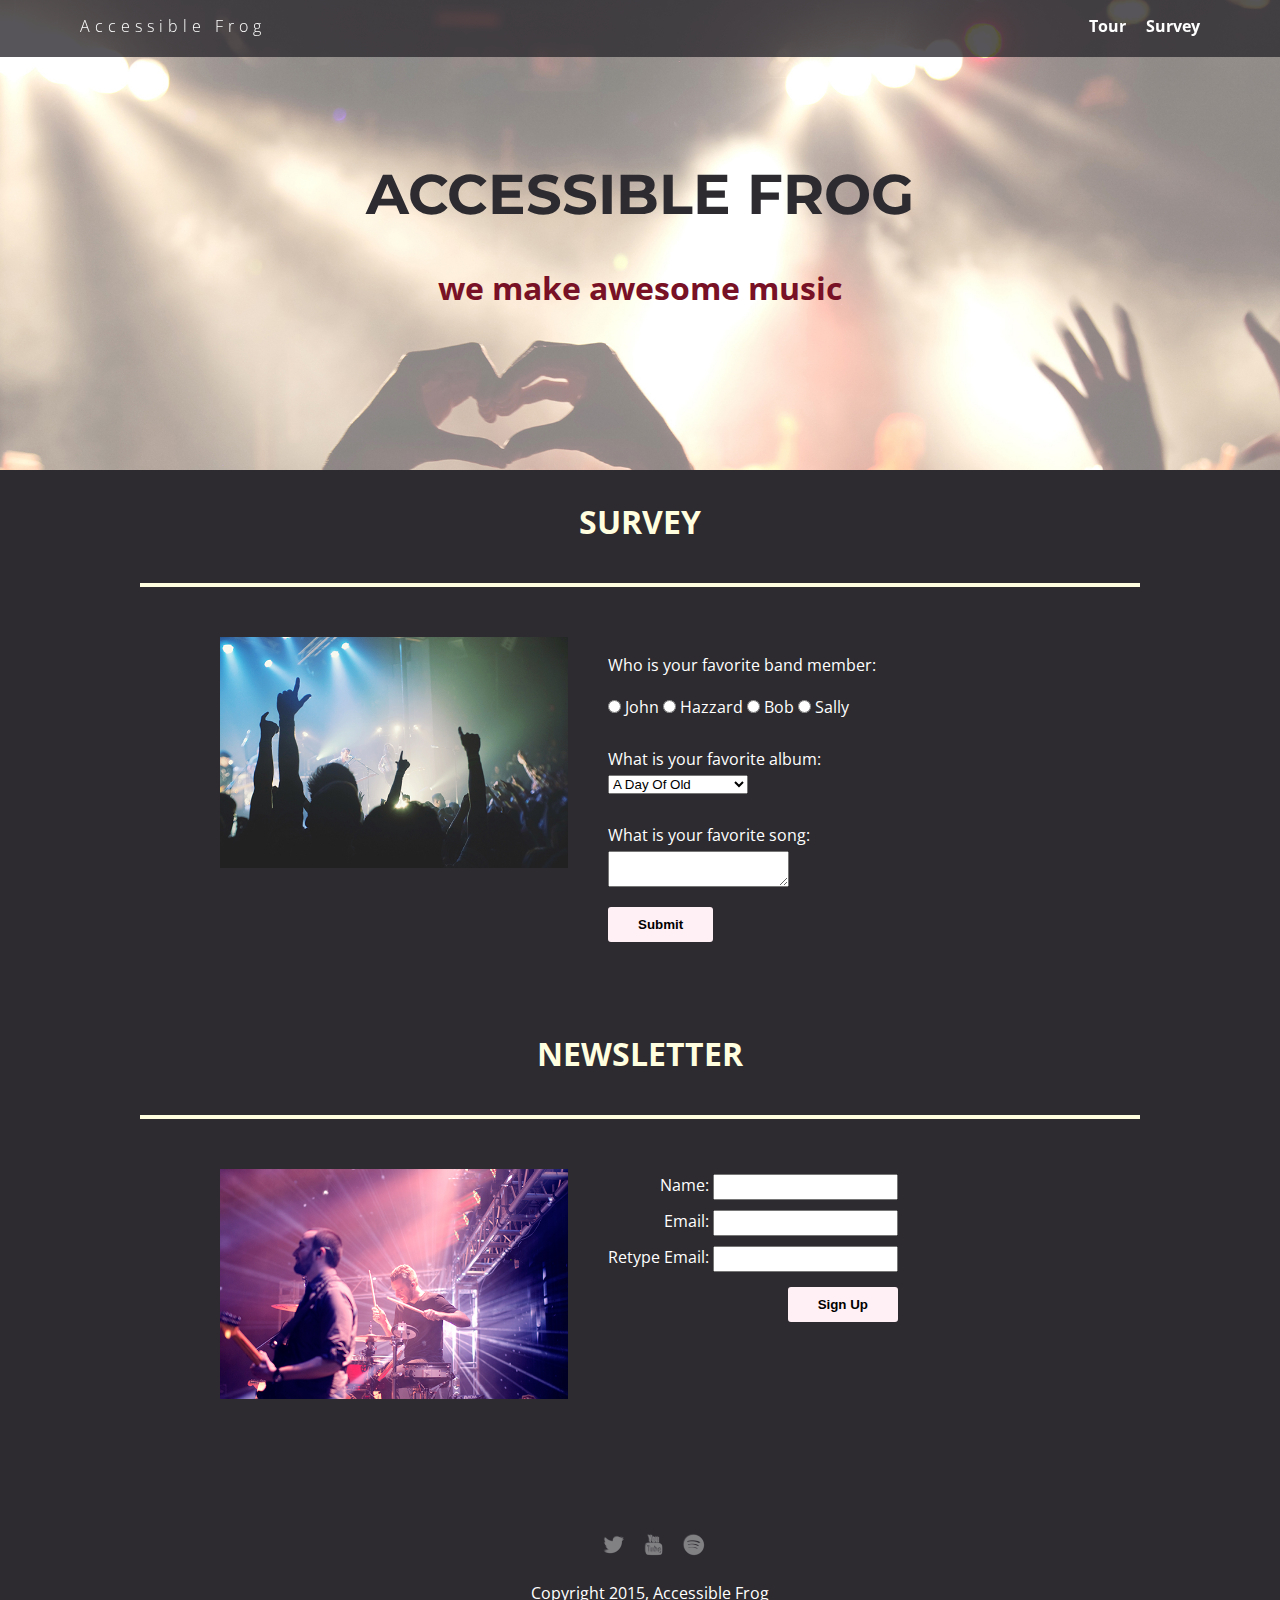
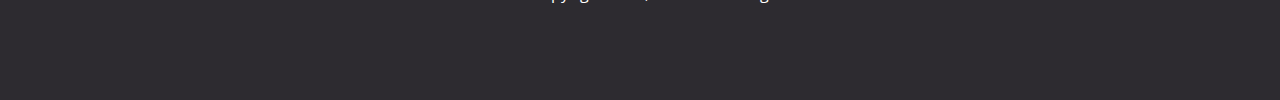
==== survey.html @ db11f2e2 "initial commit" ====
<!doctype html>
<html lang="en">
    <head>
        <meta charset="utf-8">
        <link href="css/styles.css" rel="stylesheet" type="text/css" />
        <link href="css/survey.css" rel="stylesheet" type="text/css" />
        <meta name="viewport" content="width=device-width, initial-scale=1, maximum-scale=1, user-scalable=0"/>
        <link href='https://fonts.googleapis.com/css?family=Open+Sans:400,300,600' rel='stylesheet' type='text/css'>
        <link href="https://fonts.googleapis.com/css?family=Montserrat" rel="stylesheet" type="text/css">
        <title>Accessible Frog</title>
    </head>

    <body>
        <nav class="main-nav" role="navigation">
            <ul class="nav">
                <li class="name"><a href="index.html">Accessible Frog</a></li>
                <li><a href="tour.html">Tour</a></li>
                <li><a href="#">Survey</a></li>
            </ul>
        </nav>

        <header role="banner">
            <h1 class="header-title">Accessible Frog</h1>
            <h2 class="header-tagline">we make awesome music</h2>
        </header>

        <main role="main">
            <h1 class= "heading">Survey</h1>
            <div class="card">
                <div class="flex">
                    <img class="photo" src="img/concert01.jpg" alt="Photo of Awesome Frog concert">
                    <div class="container">
                        <form class="survey">
                            <fieldset>
                                <legend>Tell us your opinion about Accessible Frog!</legend>
                                <p>Who is your favorite band member:</p>
                                <input type="radio" name="res" id="john" value="John"> <label for="john">John</label>
                                <input type="radio" name="res" id="hazzard" value="Hazzard"> <label for="hazzard">Hazzard</label>
                                <input type="radio" name="res" id="bob" value="Bob"> <label for="bob">Bob</label>
                                <input type="radio" name="res" id="sally" value="Sally"> <label for="sally">Sally</label>
                                
                                <label for="albums">What is your favorite album:</label>
                                <select id="albums" name="select">
                                    <option value="2">A Day Of Old</option>
                                    <option value="4">Diamond Fireworks</option>
                                    <option value="5">Enjoy Your Desire</option>
                                    <option value="3">Finding My Shadow</option>
                                    <option value="9">Heroic Forever</option>
                                    <option value="10">Midnight Fires</option>
                                    <option value="7">Music Of My Life</option>
                                    <option value="1">Party For An Angel</option>
                                    <option value="8">Song For Yesterday</option>
                                    <option value="11">Street Of The Rider</option>
                                    <option value="6">This Is For You</option>
                                </select>

                                <label for="fave-song">What is your favorite song:</label>
                                <textarea id="fave-song" name="textarea-favesong"></textarea>
                                <button type="submit" value="Submit">Submit</button>
                            </fieldset>
                        </form>
                    </div>
                </div>
            </div>
            
            <h1 class= "heading">Newsletter</h1>
            <div class="card">
                <div class="flex">
                    <img class="photo" src= "img/the_band.jpg" alt="Photo of the band">
                    <div class="container">
                        <form class="newsletter">
                            <fieldset>
                                <legend>Your Contact Information</legend>
                                <label for="user-name">Name: </label> <input type="text" name="textfield" id="user-name"> <br>
                                <label for="user-email">Email: </label> <input type="email" name="textfield" id="user-email"> <br>
                                <label for="user-retype-email">Retype Email:</label> <input type="email" name="textfield" id="user-retype-email"> <br>
                                <button type="submit" value="Sign Up" aria-describedby="hint">Sign Up</button>
                                <p id="hint">We will not disclose your email address to any third parties.</p>
                            </fieldset>
                        </form>
                    </div>
                </div>
            </div>
        </main>

        <footer role="contentinfo">
            <ul>
                <li><a href="#" class="social twitter"><img src="img/twitter-32.png" alt="Twitter"></a></li>
                <li><a href="#" class="social youtube"><img src="img/youtube-32.png" alt="YouTube"></a></li>
                <li><a href="#" class="social spotify"><img src="img/spotify-32.png" alt="Spotify"></a></li>
            </ul>
            <p class="copyright">Copyright 2015, Accessible Frog</p>
        </footer>
    </body>
</html>
---- css/styles.css ----
/* Global Layout Set-up */
* {
  box-sizing: border-box;
}

body {
  margin: 0;
  padding: 0;
  text-align: center;
  font-family: 'Open Sans', sans-serif;
  color: #fff;
  /*color: #3A6355;*/
  background: #2d2b30;
}

/* Link Styles */

a {
  text-decoration: none;
  color: orange;
}

a:hover {
  color: #00ced1;
  cursor: pointer;
}

a:focus {
  color: #00ced1;
  text-decoration: underline;
}

/* Section Styles */

.main-nav {
  width: 100%;
  background: rgba(45, 43, 48, 0.8);
  min-height: 30px;
  padding: 10px;
  position: fixed;
  text-align: center;
}

.nav {
  display: flex;
  justify-content: space-around;
  font-weight: 700;
  list-style-type: none;
  margin: 0 auto;
  padding: 0;
}

.nav .name {
  display: block;
  margin-right: auto;
  color: white;
  letter-spacing: 5px;
}

.nav li {
  padding: 5px 10px 10px 10px;
}

.nav a {
  transition: all .5s;
  color: white;
}

.nav a:hover {
  color: orange;
  text-decoration: none;
}

.nav a:focus {
  color: orange;
  text-decoration: underline;
}

header {
  text-align: center;
  background: url('../img/concert02_no_text.jpg') no-repeat top center ;
  background-size: cover;
  overflow: hidden;
  padding-top: 60px;
  height: 350px;
}

.header-title {
  color: #2d2b30;
  text-transform: uppercase;
  font-size: 2.1em;
  margin-top:80px;
  font-family: 'Montserrat', 'Open Sans', sans-serif;
}

.header-tagline {
  color: #781125;
  font-size: 1.5em;
  font-weight: bold;
}

.tag {
  color: black;
  padding: 10px;
  letter-spacing: 5px;
}

.name{
  font-weight: 300;
}

header .name{
  font-size: 3em;
}

.tagline {
  font-weight: 600;
  padding: 20px;
  text-transform: uppercase;
  color: #ffffe0;
}

.card {
  margin: 30px;
  padding: 20px 40px 40px;
  text-align: left;
  border-top: 4px solid #ffffe0;
  clear: both;
}
.card:hover {
  border-color: #96731A;
}


.photo{
  display: block;
  width: 200px;
  height: 0%;
  margin: 0 auto;
}

.information{
  width: 100%;
  text-align: center;
  /*display: inline-block;
  position: absolute;*/
}

h1 {
  font-size: 2em;
  text-transform: uppercase;
  color: #ffffe0;
  margin-top: 10px;
}

/* Footer styles */

footer {
  width: 100%;
  min-height: 30px;
  padding: 20px 0 40px 20px;
}

footer .copyright {
  top: -8px;
  font-size: .75em;
}

footer ul {
  list-style-type: none;
  margin: 0;
  padding: 0;
}

footer ul li {
  display: inline-block;
}

a.social {
  display: inline-block;
  margin-left: 5px;
  width: 30px;
  height: 30px;
  background-size: 30px 30px;
  opacity: .4;
  transition: all .5s;
}

a.twitter {
  background-image: url(../img/twitter-32.png);
}

a.youtube {
  background-image: url(../img/youtube-32.png);
}

a.spotify {
  background-image: url(../img/spotify-32.png);
}

a.social:hover {
  opacity: 1;
}
.clearfix {
  clear: both;
}

/* Styles for larger screens */
@media screen and (min-width: 840px) {

  .flex {
    display: -ms-flexbox;      /* TWEENER - IE 10 */
    display: flex;
    max-width: 1200px;
    -ms-flex-pack: distribute;
  }

  header {
    min-height: 470px;
  }

  .header-tagline {
    font-size: 2em;
  }

  .header-title {
    font-size: 3.5em;
    margin-top: 100px;
  }

  .nav {
    max-width: 1200px;
    padding: 0 30px;
  }


  main {
    padding-top: 20px;
  }

  main p {
    line-height: 1.6em;
  }

  .card{
    margin: 40px auto;
    padding: 20px 40px 40px;
    width: 80%;
    max-width: 1000px;
  }

  .photo{
    width: 30%;
    margin: 20px 30px;
  }

  .information{
    text-align: left;
  }

  footer {
    font-size: 1.3em;
    max-width: 1200px;
    margin: 40px auto;
  }
}
---- css/survey.css ----
/* Survey page styles */

.photo{
  width: 60%;
  padding: 10px;
}

form {
  margin: 0 auto;
  text-align: left;
  display: inline-block;
}

.container{
  text-align: center;
  margin-top: 30px;
}

.newsletter{
  text-align: right;
}

fieldset {
  border: none;
  padding: 0;
  margin: 0 0 10px 0;
}

select,
textarea {
  display: block;
  margin-bottom: 10px;
}

label[for="albums"],
label[for="fave-song"] {
  display: block;
  margin: 30px 0 5px;
}

input {
  line-height: 1.5;
  margin: 5px 0;
}

input:focus,
textarea:focus {
  outline: 0;
  /*border: 2px solid orange #00ced1;*/
  border: 2px solid orange;
  /*background-color: #e0ffff;*/
  background-color: wheat;
}

button {
  background-color: #fff0f5;
  font-weight: bold;
  outline: 0;
  border: none;
  padding: 10px 30px;
  border-radius: 3px;
  margin-top: 10px;
  cursor: pointer;
}

legend,
#hint {
  display: none;
}


/* Styles for larger screens */
@media screen and (min-width: 840px) {
  .photo{
    width: 40%;
  }

  .newsletter {
    text-align: right;
  }
}
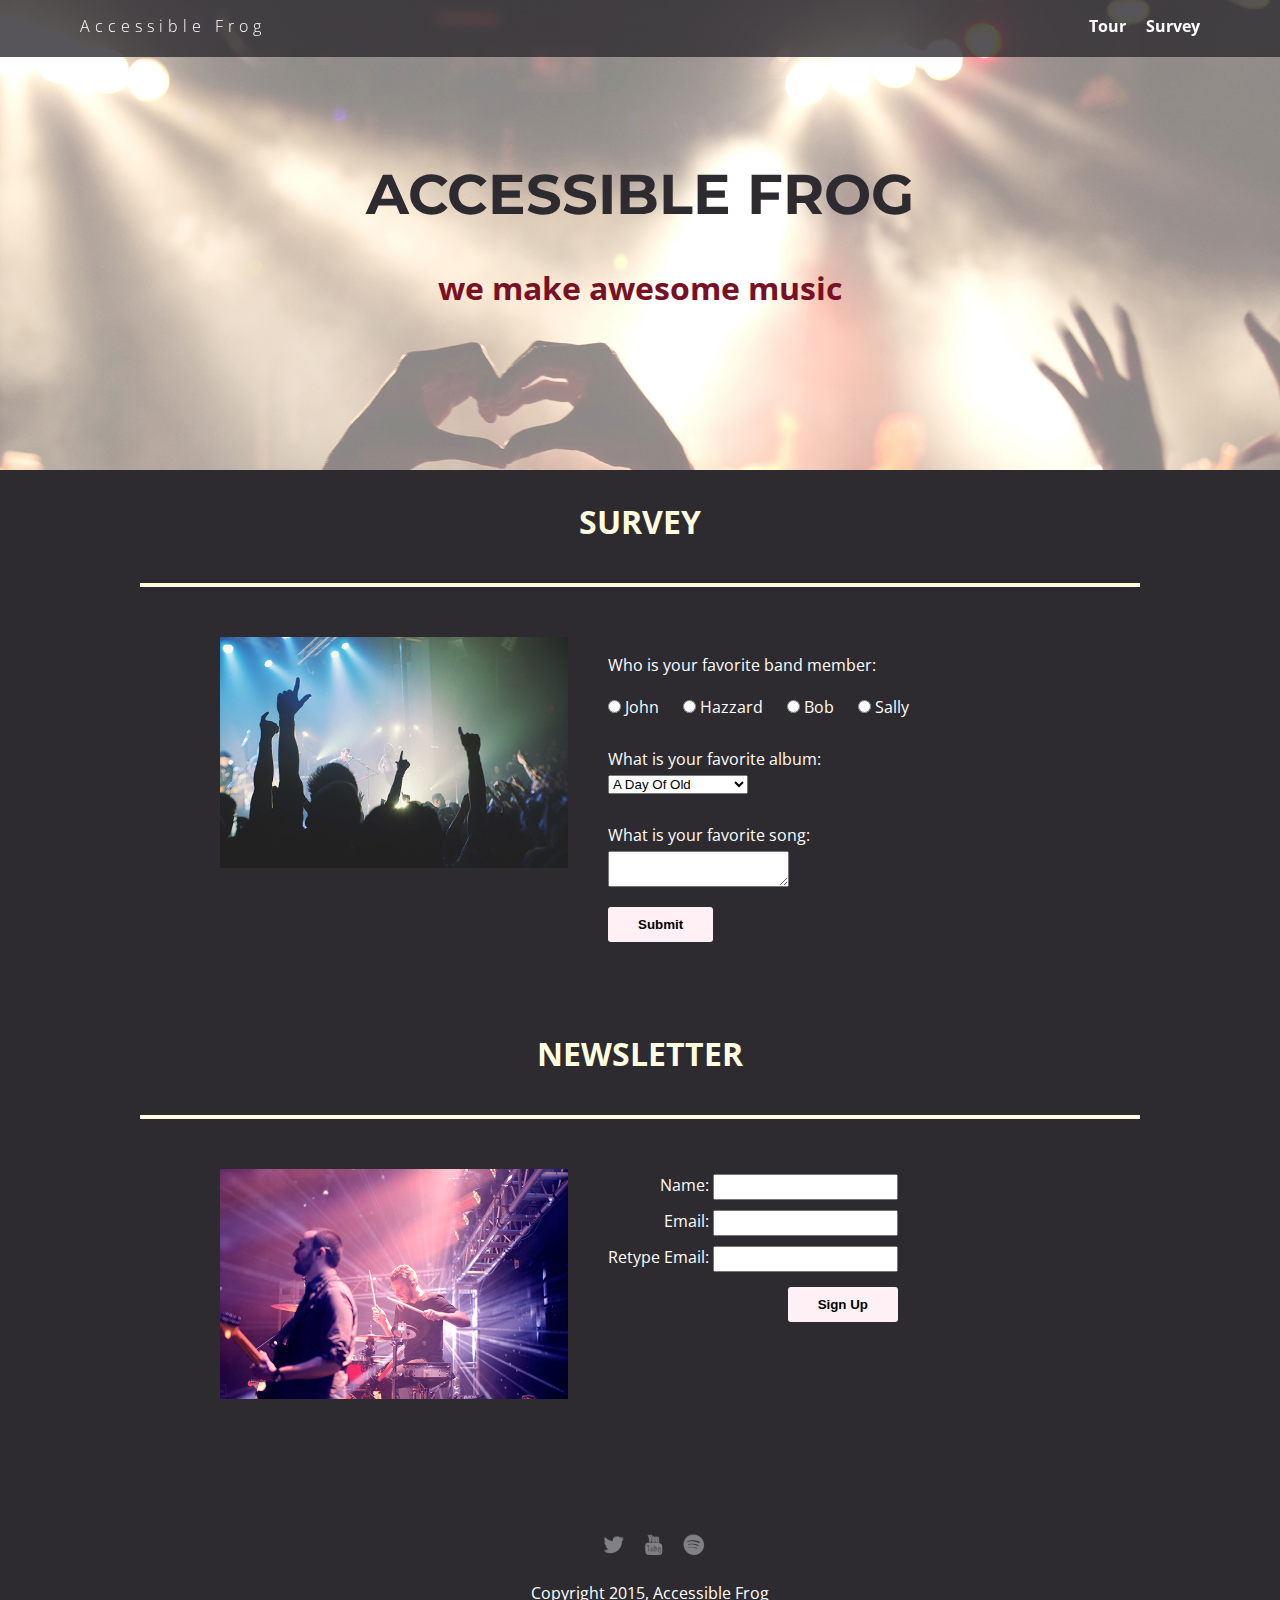
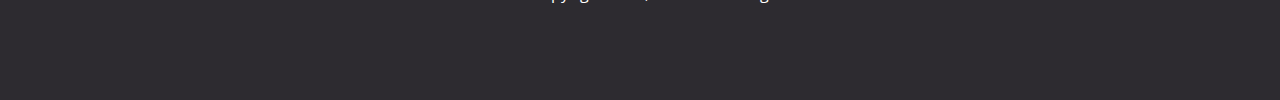
==== commit d0f600c7: "some more minor adjustments about aria-describedby" ====
--- a/survey.html
+++ b/survey.html
@@ -56,7 +56,8 @@
 
                                 <label for="fave-song">What is your favorite song:</label>
                                 <textarea id="fave-song" name="textarea-favesong"></textarea>
-                                <button type="submit" value="Submit">Submit</button>
+                                <button type="submit" value="Submit" aria-describedby="hint-2">Submit</button>
+                                <p id="hint-2">Click on Submit button to confirm your response. Thank you for your feedback!</p>
                             </fieldset>
                         </form>
                     </div>
@@ -74,8 +75,8 @@
                                 <label for="user-name">Name: </label> <input type="text" name="textfield" id="user-name"> <br>
                                 <label for="user-email">Email: </label> <input type="email" name="textfield" id="user-email"> <br>
                                 <label for="user-retype-email">Retype Email:</label> <input type="email" name="textfield" id="user-retype-email"> <br>
-                                <button type="submit" value="Sign Up" aria-describedby="hint">Sign Up</button>
-                                <p id="hint">We will not disclose your email address to any third parties.</p>
+                                <button type="submit" value="Sign Up" aria-describedby="hint-1">Sign Up</button>
+                                <p id="hint-1">We will not disclose your email address to any third parties.</p>
                             </fieldset>
                         </form>
                     </div>
--- a/css/survey.css
+++ b/css/survey.css
@@ -43,6 +43,14 @@
   margin: 5px 0;
 }
 
+input[type="radio"] {
+  margin-left: 20px;
+}
+
+input[type="radio"]:nth-of-type(1) {
+  margin-left: 0;
+}
+
 input:focus,
 textarea:focus {
   outline: 0;
@@ -64,7 +72,8 @@
 }
 
 legend,
-#hint {
+#hint-1,
+#hint-2 {
   display: none;
 }
 
